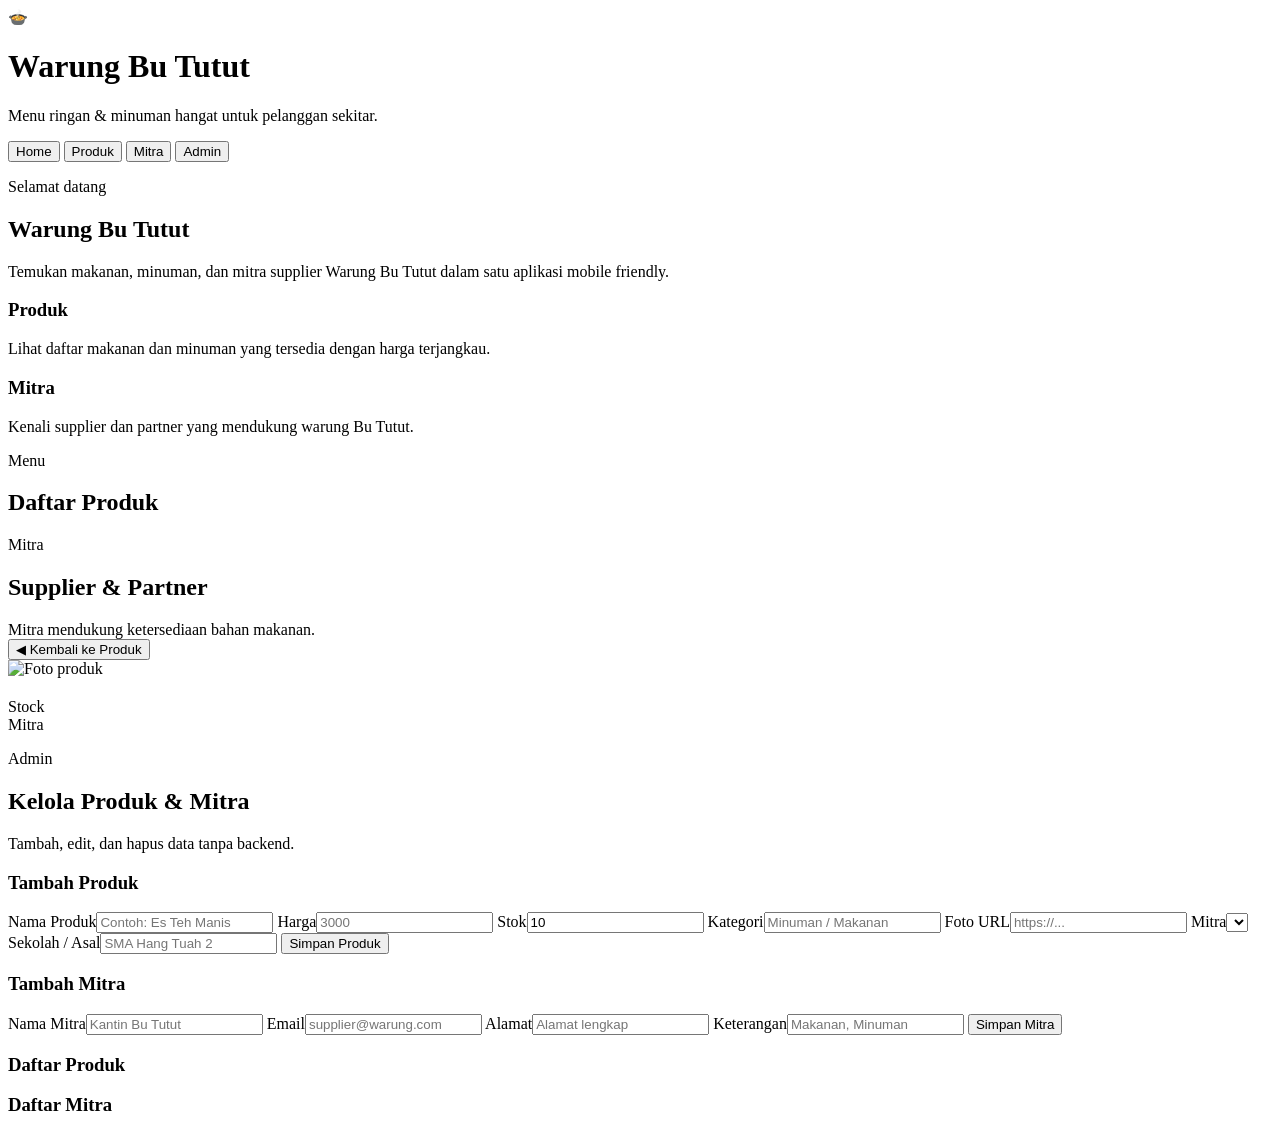
==== index.html @ 6503753e "Add files via upload" ====
<!DOCTYPE html>
<html lang="id">
<head>
  <meta charset="UTF-8" />
  <meta name="viewport" content="width=device-width, initial-scale=1.0" />
  <title>Warung Bu Tutut</title>
  <link rel="stylesheet" href="css/style.css" />
</head>
<body>
  <div class="app-shell">
    <header class="header">
      <div class="brand">
        <div class="brand-icon">🍲</div>
        <div>
          <h1>Warung Bu Tutut</h1>
          <p>Menu ringan & minuman hangat untuk pelanggan sekitar.</p>
        </div>
      </div>
      <nav class="nav-tabs" aria-label="Navigasi aplikasi">
        <button data-section="home" class="nav-button active">Home</button>
        <button data-section="products" class="nav-button">Produk</button>
        <button data-section="mitra" class="nav-button">Mitra</button>
        <button data-section="admin" class="nav-button">Admin</button>
      </nav>
    </header>

    <main>
      <section id="homeSection" class="page-section active">
        <div class="banner">
          <div class="banner-content">
            <p class="eyebrow">Selamat datang</p>
            <h2>Warung Bu Tutut</h2>
            <p>Temukan makanan, minuman, dan mitra supplier Warung Bu Tutut dalam satu aplikasi mobile friendly.</p>
          </div>
          <div class="banner-image"></div>
        </div>
        <div class="home-cards">
          <article class="home-card">
            <h3>Produk</h3>
            <p>Lihat daftar makanan dan minuman yang tersedia dengan harga terjangkau.</p>
          </article>
          <article class="home-card">
            <h3>Mitra</h3>
            <p>Kenali supplier dan partner yang mendukung warung Bu Tutut.</p>
          </article>
        </div>
      </section>

      <section id="productsSection" class="page-section">
        <div class="section-header">
          <div>
            <p class="eyebrow">Menu</p>
            <h2>Daftar Produk</h2>
          </div>
          <div id="productCount" class="section-meta"></div>
        </div>
        <div id="productsList" class="card-grid"></div>
      </section>

      <section id="mitraSection" class="page-section">
        <div class="section-header">
          <div>
            <p class="eyebrow">Mitra</p>
            <h2>Supplier & Partner</h2>
          </div>
          <div class="section-meta">Mitra mendukung ketersediaan bahan makanan.</div>
        </div>
        <div id="mitraList" class="card-grid"></div>
      </section>

      <section id="detailSection" class="page-section detail-hidden">
        <button id="backToProducts" class="button button-secondary button-block">◀ Kembali ke Produk</button>
        <div class="detail-card">
          <img id="detailImage" src="" alt="Foto produk" />
          <div class="detail-content">
            <p class="eyebrow" id="detailCategory"></p>
            <h2 id="detailName"></h2>
            <p class="detail-price" id="detailPrice"></p>
            <p id="detailDescription"></p>
            <dl class="detail-meta">
              <div>
                <dt>Stock</dt>
                <dd id="detailStock"></dd>
              </div>
              <div>
                <dt>Mitra</dt>
                <dd id="detailMitra"></dd>
              </div>
            </dl>
          </div>
        </div>
      </section>

      <section id="adminSection" class="page-section">
        <div class="section-header">
          <div>
            <p class="eyebrow">Admin</p>
            <h2>Kelola Produk & Mitra</h2>
          </div>
          <div class="section-meta">Tambah, edit, dan hapus data tanpa backend.</div>
        </div>
        <div class="admin-grid">
          <div class="admin-card">
            <h3>Tambah Produk</h3>
            <form id="productForm" class="form-card">
              <label><span>Nama Produk</span><input id="productName" type="text" placeholder="Contoh: Es Teh Manis" required></label>
              <label><span>Harga</span><input id="productPrice" type="text" placeholder="3000" required></label>
              <label><span>Stok</span><input id="productStock" type="number" min="0" value="10" required></label>
              <label><span>Kategori</span><input id="productCategory" type="text" placeholder="Minuman / Makanan" required></label>
              <label><span>Foto URL</span><input id="productPhoto" type="url" placeholder="https://..." required></label>
              <label><span>Mitra</span><select id="productMitra"></select></label>
              <label><span>Sekolah / Asal</span><input id="productSchool" type="text" placeholder="SMA Hang Tuah 2" required></label>
              <button type="submit" class="button button-primary button-block">Simpan Produk</button>
            </form>
          </div>
          <div class="admin-card">
            <h3>Tambah Mitra</h3>
            <form id="mitraForm" class="form-card">
              <label><span>Nama Mitra</span><input id="mitraName" type="text" placeholder="Kantin Bu Tutut" required></label>
              <label><span>Email</span><input id="mitraEmail" type="email" placeholder="supplier@warung.com" required></label>
              <label><span>Alamat</span><input id="mitraAddress" type="text" placeholder="Alamat lengkap" required></label>
              <label><span>Keterangan</span><input id="mitraDesc" type="text" placeholder="Makanan, Minuman" required></label>
              <button type="submit" class="button button-primary button-block">Simpan Mitra</button>
            </form>
          </div>
        </div>
        <div class="admin-listing">
          <div class="admin-list-card">
            <h3>Daftar Produk</h3>
            <div id="adminProducts"></div>
          </div>
          <div class="admin-list-card">
            <h3>Daftar Mitra</h3>
            <div id="adminMitras"></div>
          </div>
        </div>
      </section>
    </main>
  </div>

  <script src="js/app.js"></script>
</body>
</html>
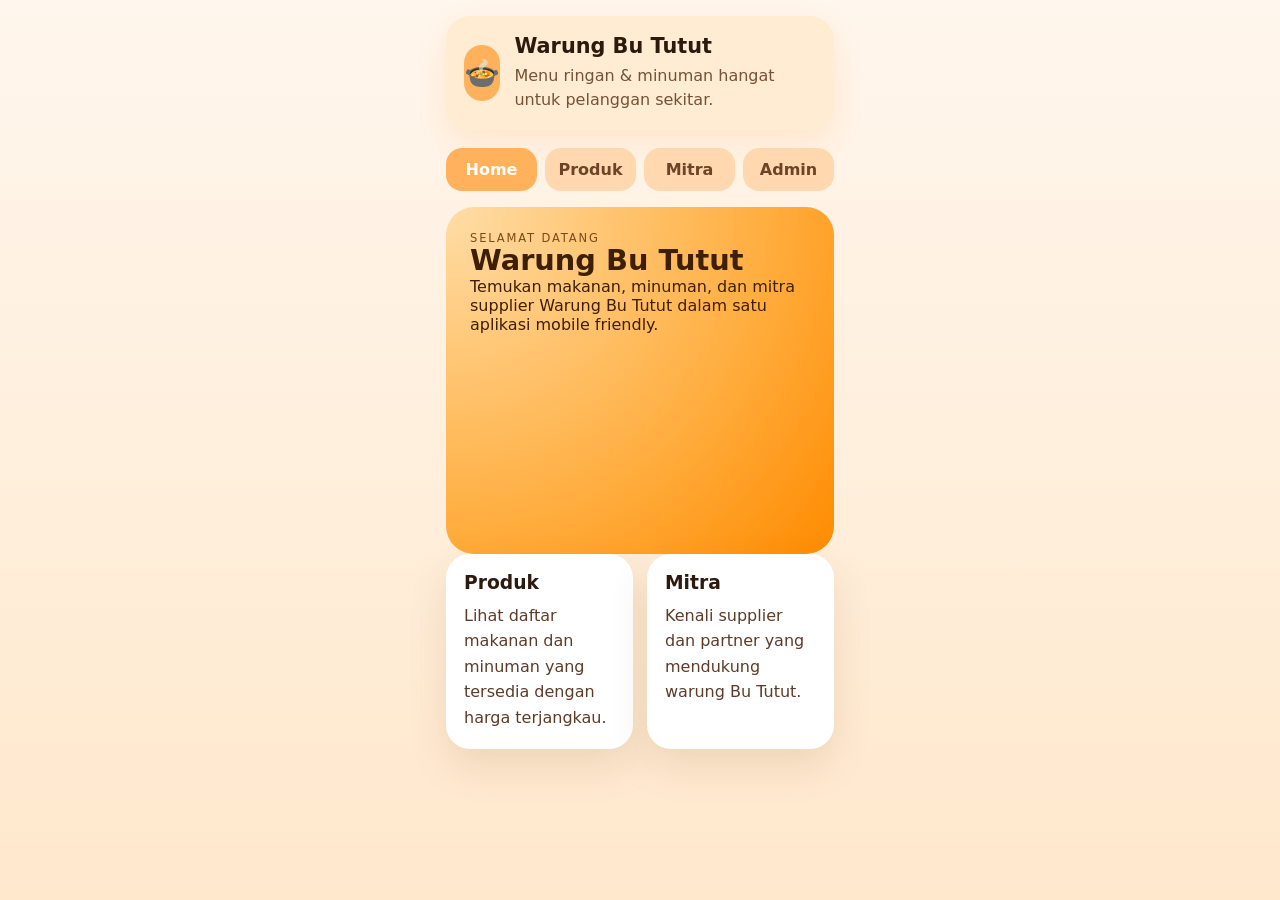
==== commit 9400bcca: "Add files via upload" ====
--- a/index.html
+++ b/index.html
@@ -79,7 +79,7 @@
             <p id="detailDescription"></p>
             <dl class="detail-meta">
               <div>
-                <dt>Stock</dt>
+                <dt>Stok</dt>
                 <dd id="detailStock"></dd>
               </div>
               <div>
--- a/css/style.css
+++ b/css/style.css
@@ -0,0 +1,363 @@
+:root {
+  color-scheme: light;
+  font-family: Inter, system-ui, -apple-system, BlinkMacSystemFont, "Segoe UI", sans-serif;
+  background: #fff6ed;
+  color: #2c1a0f;
+}
+
+* {
+  box-sizing: border-box;
+}
+
+body {
+  margin: 0;
+  min-height: 100vh;
+  background: linear-gradient(180deg, #fff6ed 0%, #ffe8cc 100%);
+}
+
+button,
+input,
+select {
+  font: inherit;
+}
+
+.app-shell {
+  width: min(100%, 420px);
+  margin: 0 auto;
+  padding: 16px 16px 32px;
+}
+
+.header {
+  display: grid;
+  gap: 18px;
+  margin-bottom: 16px;
+}
+
+.brand {
+  display: flex;
+  gap: 14px;
+  align-items: center;
+  padding: 18px;
+  border-radius: 24px;
+  background: #ffecd2;
+  box-shadow: 0 12px 30px rgba(255, 143, 42, 0.14);
+}
+
+.brand-icon {
+  width: 56px;
+  height: 56px;
+  display: grid;
+  place-items: center;
+  border-radius: 18px;
+  background: #ffb25b;
+  font-size: 1.8rem;
+}
+
+.brand h1 {
+  margin: 0 0 6px;
+  font-size: 1.3rem;
+}
+
+.brand p {
+  margin: 0;
+  color: #755137;
+  line-height: 1.5;
+}
+
+.nav-tabs {
+  display: grid;
+  grid-template-columns: repeat(4, 1fr);
+  gap: 8px;
+}
+
+.nav-button {
+  border: none;
+  border-radius: 16px;
+  padding: 12px 10px;
+  background: #ffd8b0;
+  color: #6f4327;
+  font-weight: 700;
+  cursor: pointer;
+}
+
+.nav-button.active,
+.nav-button:hover {
+  background: #ffb25b;
+  color: #fff;
+}
+
+.page-section {
+  display: none;
+}
+
+.page-section.active {
+  display: block;
+}
+
+.banner {
+  display: grid;
+  gap: 16px;
+  padding: 24px;
+  border-radius: 28px;
+  background: radial-gradient(circle at top left, #ffdda7 0%, #ffaf42 60%, #ff8b00 100%);
+  color: #3d1f06;
+}
+
+.banner-content p,
+.banner-content h2 {
+  margin: 0;
+}
+
+.eyebrow {
+  text-transform: uppercase;
+  letter-spacing: 0.16em;
+  font-size: 0.72rem;
+  color: #7c4a18;
+  margin-bottom: 12px;
+}
+
+.banner h2 {
+  font-size: 1.8rem;
+  line-height: 1.1;
+}
+
+.banner-image {
+  height: 180px;
+  border-radius: 24px;
+  background: url('https://images.unsplash.com/photo-1498654896293-37aacf113fd9?auto=format&fit=crop&w=800&q=80') center/cover no-repeat;
+}
+
+.home-cards,
+.card-grid,
+.admin-listing {
+  display: grid;
+  gap: 14px;
+}
+
+.home-card,
+.card,
+.admin-card,
+.admin-list-card,
+.detail-card {
+  background: #fff;
+  border-radius: 24px;
+  padding: 18px;
+  box-shadow: 0 18px 40px rgba(118, 63, 8, 0.12);
+}
+
+.home-card h3,
+.admin-card h3,
+.admin-list-card h3,
+.section-header h2 {
+  margin: 0 0 10px;
+}
+
+.home-card p,
+.card p,
+.detail-content p,
+.admin-card p,
+.admin-list-card p {
+  margin: 0;
+  color: #5d3b27;
+  line-height: 1.6;
+}
+
+.card-grid {
+  grid-template-columns: 1fr;
+}
+
+.card {
+  display: grid;
+  gap: 12px;
+}
+
+.card img,
+.detail-card img {
+  width: 100%;
+  border-radius: 20px;
+  object-fit: cover;
+  aspect-ratio: 3 / 2;
+}
+
+.card-body {
+  display: grid;
+  gap: 8px;
+}
+
+.card-body h3 {
+  margin: 0;
+  font-size: 1.05rem;
+}
+
+.card-body .card-subtitle,
+.section-meta,
+.detail-meta dt,
+.detail-meta dd {
+  color: #6f4d2a;
+}
+
+.card-body .card-subtitle {
+  margin: 0;
+  font-size: 0.92rem;
+}
+
+.card-footer {
+  display: flex;
+  justify-content: space-between;
+  align-items: center;
+  gap: 12px;
+}
+
+.price-tag {
+  font-weight: 800;
+  color: #c84b15;
+}
+
+.button {
+  border: none;
+  border-radius: 16px;
+  padding: 14px 16px;
+  font-weight: 700;
+  cursor: pointer;
+}
+
+.button-primary {
+  background: #ff7f1c;
+  color: #fff;
+}
+
+.button-secondary {
+  background: #ffe2b3;
+  color: #6f4f2b;
+}
+
+.button-block {
+  width: 100%;
+}
+
+.detail-hidden {
+  display: none;
+}
+
+.detail-card {
+  display: grid;
+  gap: 18px;
+}
+
+.detail-content {
+  display: grid;
+  gap: 12px;
+}
+
+.detail-price {
+  font-size: 1.4rem;
+  font-weight: 800;
+  color: #bf3717;
+}
+
+.detail-meta {
+  display: grid;
+  gap: 10px;
+  margin: 0;
+}
+
+.detail-meta dt {
+  font-size: 0.8rem;
+  text-transform: uppercase;
+  letter-spacing: 0.08em;
+}
+
+.detail-meta dd {
+  margin: 0;
+}
+
+.section-header {
+  display: flex;
+  justify-content: space-between;
+  gap: 12px;
+  align-items: flex-end;
+  margin-bottom: 10px;
+}
+
+.section-header h2 {
+  font-size: 1.3rem;
+}
+
+.section-meta {
+  color: #6f4d2a;
+  font-size: 0.95rem;
+  text-align: right;
+}
+
+.admin-grid {
+  display: grid;
+  gap: 14px;
+}
+
+.form-card {
+  display: grid;
+  gap: 12px;
+}
+
+.form-card label {
+  display: grid;
+  gap: 6px;
+  font-size: 0.95rem;
+  color: #5f3a1c;
+}
+
+.form-card input,
+.form-card select {
+  width: 100%;
+  padding: 12px 14px;
+  border-radius: 14px;
+  border: 1px solid rgba(121, 75, 25, 0.24);
+  background: #fff8f2;
+  color: #3b1f0c;
+}
+
+.admin-listing {
+  grid-template-columns: 1fr;
+}
+
+.admin-list-card {
+  display: grid;
+  gap: 10px;
+}
+
+.admin-list-item {
+  display: grid;
+  gap: 10px;
+  padding: 14px;
+  border-radius: 18px;
+  background: #fff4e8;
+  border: 1px solid rgba(255, 186, 113, 0.3);
+}
+
+.admin-list-item h4 {
+  margin: 0;
+}
+
+.admin-actions {
+  display: flex;
+  gap: 8px;
+  flex-wrap: wrap;
+}
+
+.admin-actions button {
+  flex: 1;
+  min-width: 110px;
+}
+
+@media (min-width: 640px) {
+  .card-grid,
+  .home-cards,
+  .admin-grid,
+  .admin-listing {
+    grid-template-columns: repeat(2, minmax(0, 1fr));
+  }
+
+  .nav-tabs {
+    grid-template-columns: repeat(4, minmax(0, 1fr));
+  }
+}
